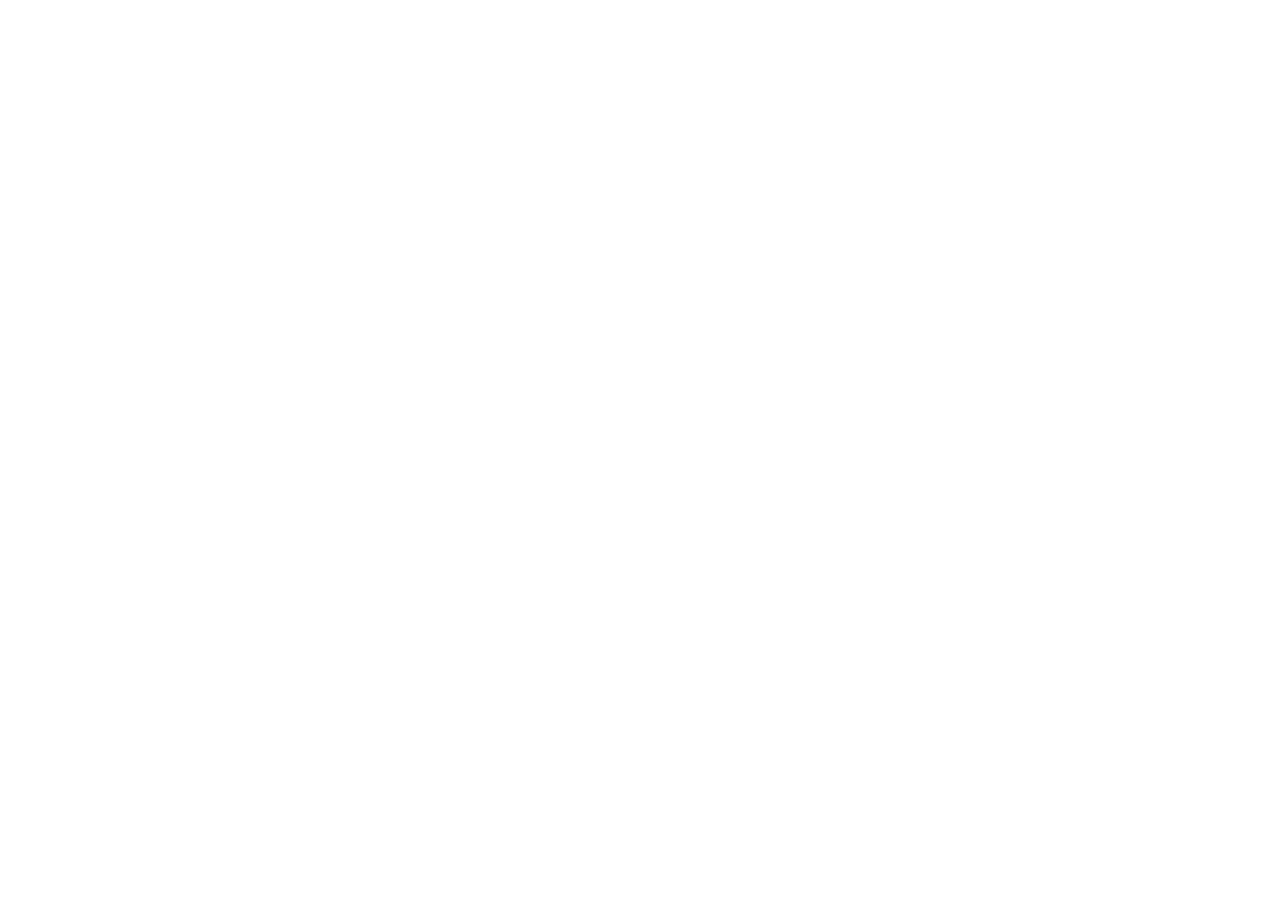
==== index.html @ b506a640 "create: index.html" ====
<!DOCTYPE html>
<html lang="en">
<head>
    <meta charset="UTF-8">
    <meta name="viewport" content="width=device-width, initial-scale=1.0">
    <title>Document</title>
</head>
<body>
    
</body>
</html>
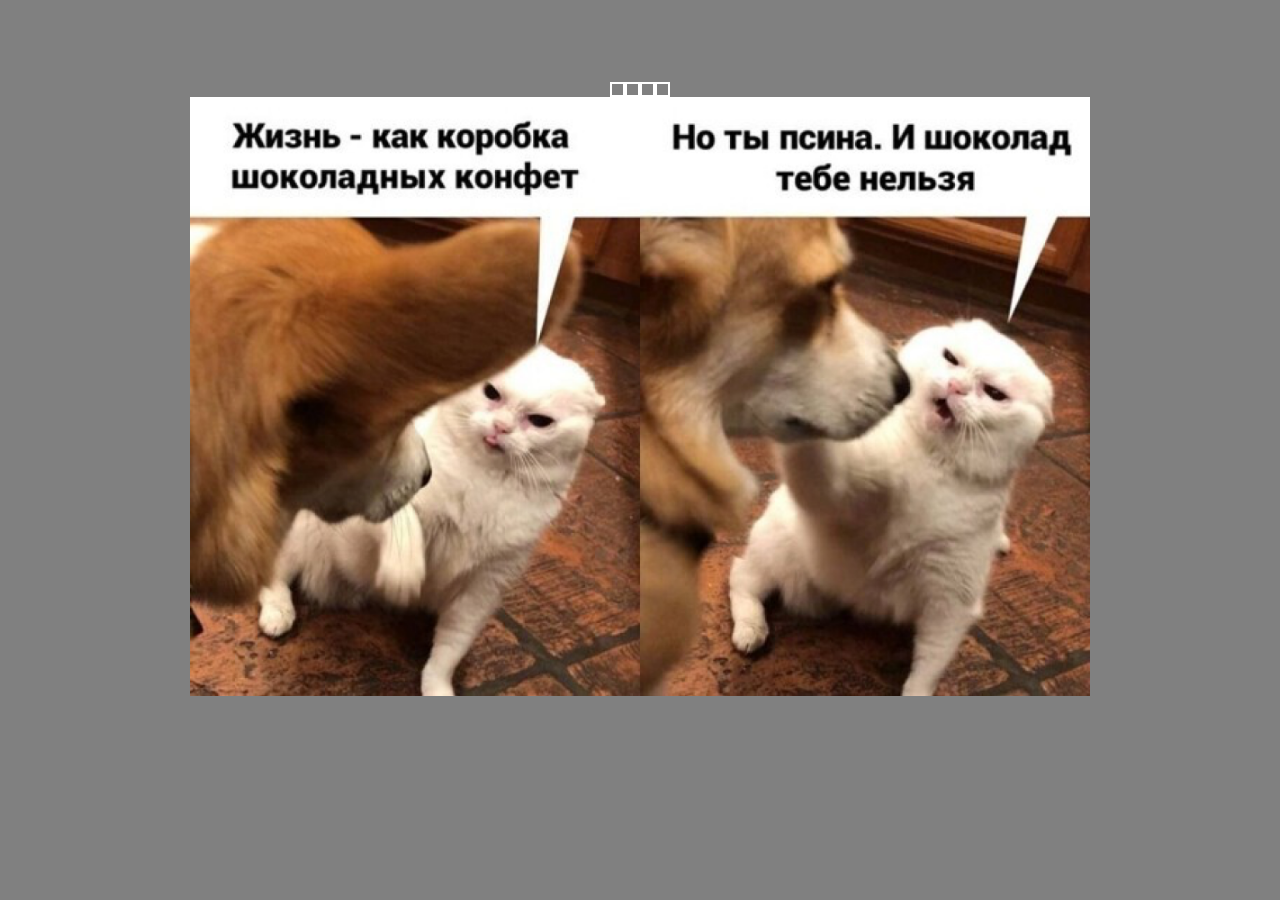
==== commit 048012e0: "init: function cssMemeSlider-task (Tus, Sep 12, 2023, 13:58 PM)" ====
--- a/index.html
+++ b/index.html
@@ -3,9 +3,37 @@
 <head>
     <meta charset="UTF-8">
     <meta name="viewport" content="width=device-width, initial-scale=1.0">
-    <title>Document</title>
+    <title>Mems</title>
+    <link rel="stylesheet" href="./css/normilise.css">
+    <link rel="stylesheet" href="./css/style.css">
+    <meta charset="UTF-8">
 </head>
 <body>
-    
+    <div class="wrapper">
+        <div class="slider">
+            <div class="slider-nav">
+                <label class="bar" for="r1"></label>
+                <label class="bar" for="r2"></label>
+                <label class="bar" for="r3"></label>
+                <label class="bar" for="r4"></label>
+            </div>
+            <div class="slider-items">
+                
+                <input type="radio" name="r" id="r1" checked>
+                <input type="radio" name="r" id="r2">
+                <input type="radio" name="r" id="r3">
+                <input type="radio" name="r" id="r4">
+
+
+
+                <div class="item r1"><img src="./img/image 4.png" alt="lol"></div>
+                <div class="item"><img src="./img/photo16851195442 1.png" alt="lol"></div>
+                <div class="item"><img src="./img/photo16851195453.webp" alt="lol"></div>
+                <div class="item"><img src="./img/scale_1200.webp" alt="lol"></div>
+            </div>
+            
+            
+        </div>
+    </div>
 </body>
 </html>--- a/css/normilise.css
+++ b/css/normilise.css
@@ -0,0 +1,19 @@
+ *{
+    margin: 0;
+    padding: 0;
+    -webkit-box-sizing: border-box;
+    -moz-box-sizing: border-box;
+    box-sizing: border-box;
+}
+.wrapper{
+    position: relative;
+    width: 100%;
+    height: 100vh;
+    display: flex;
+    justify-content: center;
+    align-items: center;
+}
+body{
+    position: relative;
+    background-color: gray;
+} 
--- a/css/style.css
+++ b/css/style.css
@@ -0,0 +1,51 @@
+ .slider{
+    position: relative;
+    overflow: hidden;
+    max-width: 900px;
+    height: auto;
+}
+.slider-items{
+    width: 400%;
+    height: 100%;
+    display: flex;
+}
+.slider-items .item{
+    width: 25%;
+    transition: .7s;
+}
+.slider-items .item img{
+    max-width: 100%;
+    height: auto;
+}
+.slider-items input{
+    position: absolute;
+    visibility: hidden;
+}
+.slider-nav{
+width: 100%;
+display: flex;
+justify-content: center;
+}
+.slider-nav .bar{
+    width: 15px;
+    height: 15px;
+    border: 2px solid #fff;
+    cursor: pointer;
+}
+
+
+.bar:hover{
+    background-color: white;
+}
+#r1:checked ~ .r1{
+margin-left: 0;
+}
+#r2:checked ~ .r1{
+margin-left: -25%;
+}
+#r3:checked ~ .r1{
+margin-left: -50%;
+}
+#r4:checked ~ .r1{
+margin-left: -75%;
+}  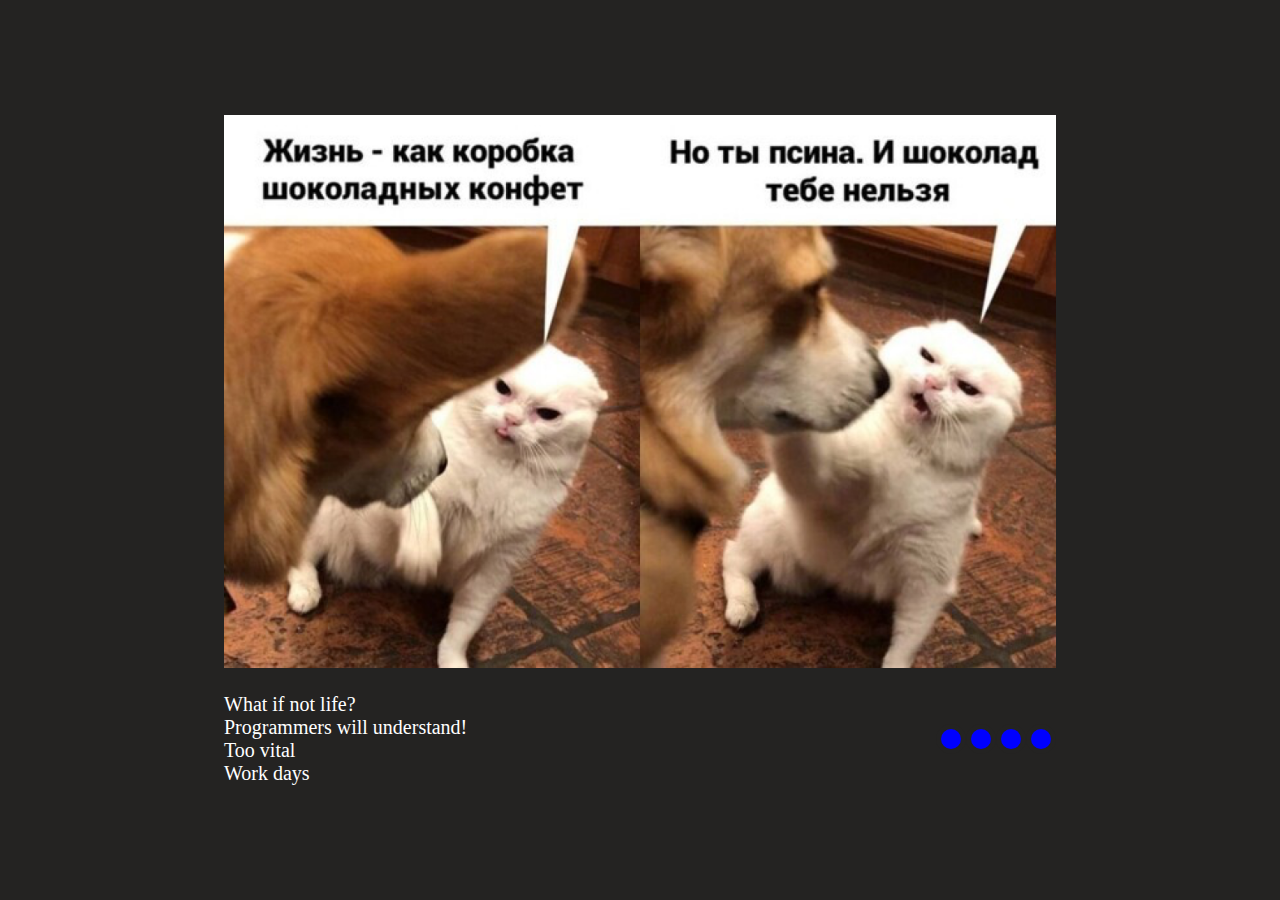
==== commit 376fbb0e: "add: raspolojenie elemntov (`date`)" ====
--- a/index.html
+++ b/index.html
@@ -11,12 +11,6 @@
 <body>
     <div class="wrapper">
         <div class="slider">
-            <div class="slider-nav">
-                <label class="bar" for="r1"></label>
-                <label class="bar" for="r2"></label>
-                <label class="bar" for="r3"></label>
-                <label class="bar" for="r4"></label>
-            </div>
             <div class="slider-items">
                 
                 <input type="radio" name="r" id="r1" checked>
@@ -27,12 +21,24 @@
 
 
                 <div class="item r1"><img src="./img/image 4.png" alt="lol"></div>
-                <div class="item"><img src="./img/photo16851195442 1.png" alt="lol"></div>
-                <div class="item"><img src="./img/photo16851195453.webp" alt="lol"></div>
-                <div class="item"><img src="./img/scale_1200.webp" alt="lol"></div>
+                <div class="item"><img src="./img/mem-pro-reklamu.png" alt="lol"></div>
+                <div class="item"><img src="./img/mem_pro_idea.png" alt="lol"></div>
+                <div class="item"><img src="./img/mem_pro_bag.png" alt="lol"></div>
             </div>
-            
-            
+        </div>
+        <div class="down">
+            <div class="text">
+                <p class="text-p p1">What if not life?</p>
+                <p class="text-p">Programmers will understand!</p>
+                <p class="text-p">Too vital</p>
+                <p class="text-p">Work days</p>
+            </div>
+            <div class="slider-nav">
+                <label class="bar" for="r1"></label>
+                <label class="bar" for="r2"></label>
+                <label class="bar" for="r3"></label>
+                <label class="bar" for="r4"></label>
+            </div>
         </div>
     </div>
 </body>
--- a/css/normilise.css
+++ b/css/normilise.css
@@ -6,14 +6,15 @@
     box-sizing: border-box;
 }
 .wrapper{
-    position: relative;
     width: 100%;
     height: 100vh;
     display: flex;
+    flex-direction: column;
     justify-content: center;
     align-items: center;
 }
 body{
-    position: relative;
-    background-color: gray;
+    background-color: #242322;
+    color: white;
+    font-size: 20px;
 } 
--- a/css/style.css
+++ b/css/style.css
@@ -1,13 +1,36 @@
  .slider{
-    position: relative;
     overflow: hidden;
-    max-width: 900px;
+    max-width: 832px;
     height: auto;
+    display: flex;
+    flex-direction: column;
+    
+}
+.down{
+    display: flex;
+    flex-direction: row;
+    align-items: center;
+    justify-content: space-between;
+    width: 832px;
+    margin-top: 20px;
 }
 .slider-items{
     width: 400%;
     height: 100%;
     display: flex;
+}
+.text{
+   /* overflow: hidden;
+   max-width: 1000px;
+   height: auto;
+   display: flex;
+   flex-direction: row; */
+}
+.text .text-p{
+    
+}
+.text .text-p p{
+   
 }
 .slider-items .item{
     width: 25%;
@@ -18,20 +41,22 @@
     height: auto;
 }
 .slider-items input{
-    position: absolute;
-    visibility: hidden;
+    display: none;
 }
 .slider-nav{
-width: 100%;
 display: flex;
 justify-content: center;
 }
 .slider-nav .bar{
-    width: 15px;
-    height: 15px;
-    border: 2px solid #fff;
+    width: 30px;
+    height: 30px;
+    border-radius: 50%;
+    background-color: blue;
+    border: 5px solid #242322;
     cursor: pointer;
+    transition: .5s;
 }
+
 
 
 .bar:hover{
@@ -48,4 +73,17 @@
 }
 #r4:checked ~ .r1{
 margin-left: -75%;
-}  +}  
+
+#r1:checked ~ .p1{
+    margin-left: 0;
+    }
+    #r2:checked ~ .p1{
+   display: none;
+    }
+    #r3:checked ~ .p1{
+    margin-left: -50%;
+    }
+    #r4:checked ~ .p1{
+    margin-left: -75%;
+    }  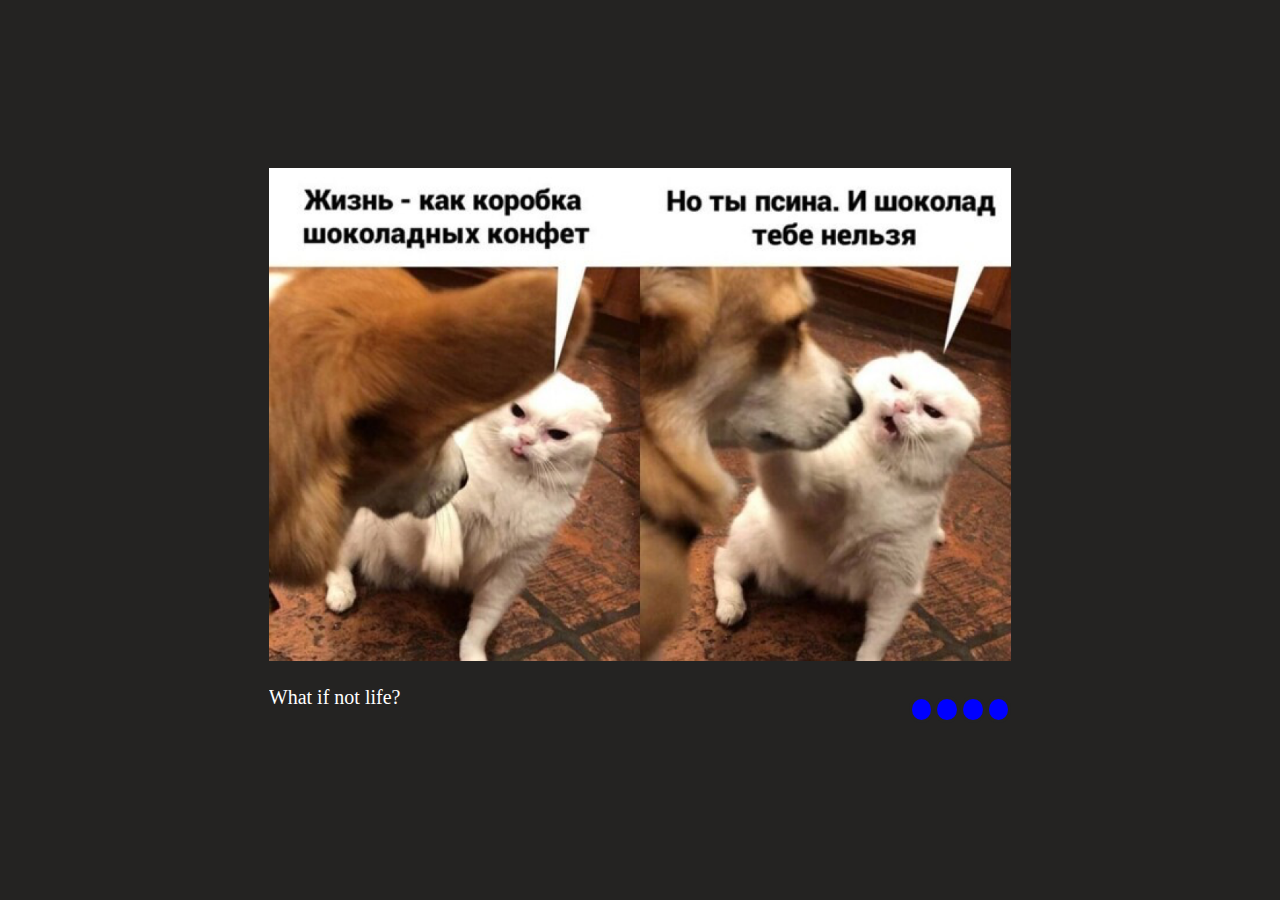
==== commit 6827ef62: "add: raspolojenie texta (`Wed 13.09.2023 16:19`)" ====
--- a/index.html
+++ b/index.html
@@ -27,11 +27,13 @@
             </div>
         </div>
         <div class="down">
-            <div class="text">
-                <p class="text-p p1">What if not life?</p>
-                <p class="text-p">Programmers will understand!</p>
-                <p class="text-p">Too vital</p>
-                <p class="text-p">Work days</p>
+            <div class="text-slider">
+                <div class="text">
+                    <p class="text-p p1">What if not life?</p>
+                    <p class="text-p">Programmers will understand!</p>
+                    <p class="text-p">Too vital</p>
+                    <p class="text-p">Work days</p>
+                </div>
             </div>
             <div class="slider-nav">
                 <label class="bar" for="r1"></label>
--- a/css/style.css
+++ b/css/style.css
@@ -1,17 +1,28 @@
  .slider{
     overflow: hidden;
-    max-width: 832px;
+    max-width: 58%;
     height: auto;
     display: flex;
     flex-direction: column;
-    
+}
+.text-slider{
+    overflow: hidden;
+    max-width: 18%;
+    height: auto;
+    display: flex;
+    flex-direction: column;
+}
+.text{
+    width: 400%;
+    height: 100%;
+    display: flex; 
 }
 .down{
-    display: flex;
-    flex-direction: row;
+     display: flex;
+     flex-direction: row;
+     width: 58%;
     align-items: center;
     justify-content: space-between;
-    width: 832px;
     margin-top: 20px;
 }
 .slider-items{
@@ -19,18 +30,8 @@
     height: 100%;
     display: flex;
 }
-.text{
-   /* overflow: hidden;
-   max-width: 1000px;
-   height: auto;
-   display: flex;
-   flex-direction: row; */
-}
-.text .text-p{
-    
-}
-.text .text-p p{
-   
+.text-p {
+  width: 245px; 
 }
 .slider-items .item{
     width: 25%;
@@ -48,11 +49,11 @@
 justify-content: center;
 }
 .slider-nav .bar{
-    width: 30px;
-    height: 30px;
+    width: 2vw;
+    height: 3vh;
     border-radius: 50%;
     background-color: blue;
-    border: 5px solid #242322;
+    border: 3px solid #242322;
     cursor: pointer;
     transition: .5s;
 }
@@ -79,7 +80,7 @@
     margin-left: 0;
     }
     #r2:checked ~ .p1{
-   display: none;
+        margin-left: -25%;
     }
     #r3:checked ~ .p1{
     margin-left: -50%;
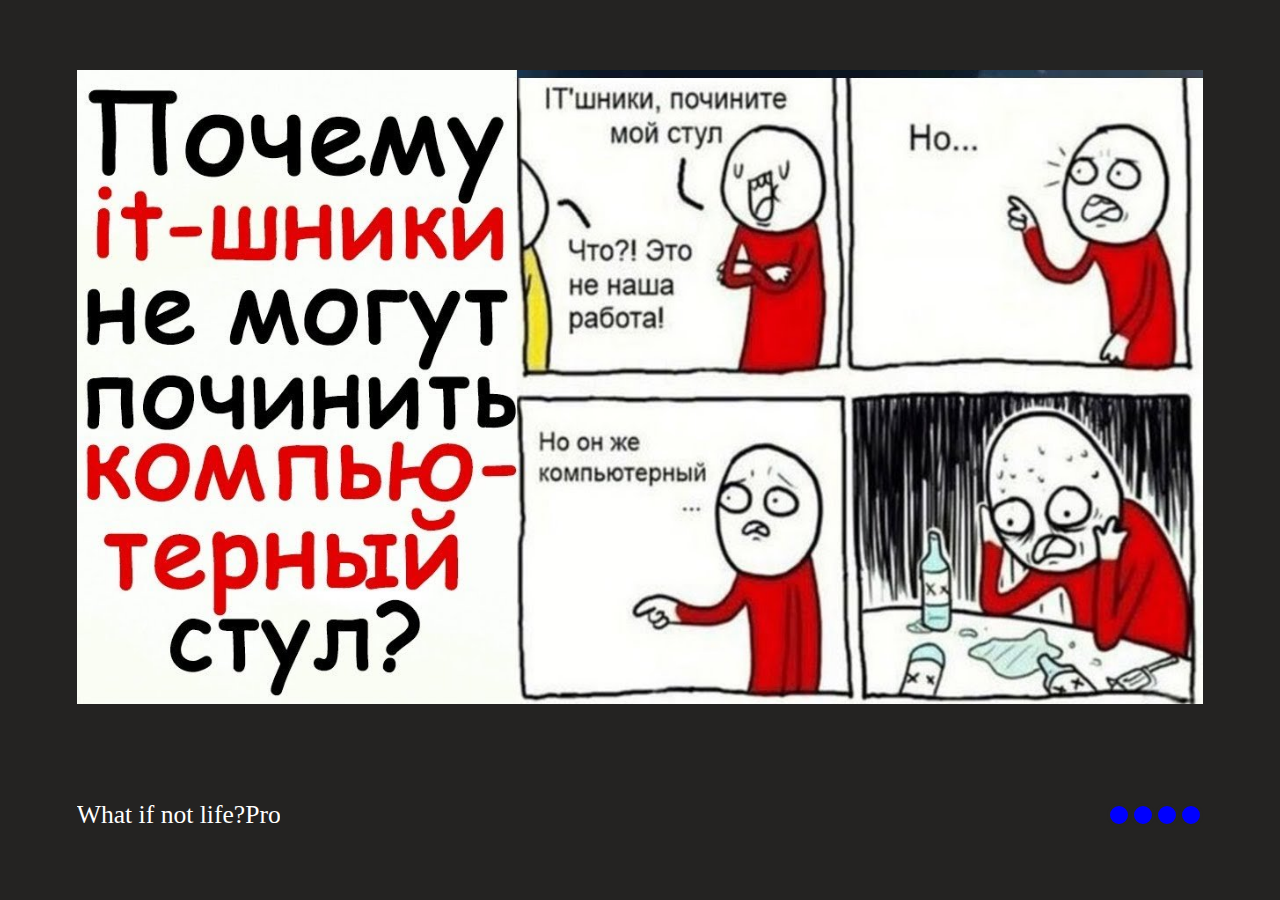
==== commit 5310a6b7: "add: adaptive (`14.09.2023 19:07`)" ====
--- a/index.html
+++ b/index.html
@@ -20,16 +20,16 @@
 
 
 
-                <div class="item r1"><img src="./img/image 4.png" alt="lol"></div>
+                <div class="item r1"><img src="./img/mem_pro_stul.png" alt="lol"></div>
                 <div class="item"><img src="./img/mem-pro-reklamu.png" alt="lol"></div>
-                <div class="item"><img src="./img/mem_pro_idea.png" alt="lol"></div>
+                <div class="item"><img src="./img/image 5.png" alt="lol"></div>
                 <div class="item"><img src="./img/mem_pro_bag.png" alt="lol"></div>
             </div>
         </div>
         <div class="down">
             <div class="text-slider">
                 <div class="text">
-                    <p class="text-p p1">What if not life?</p>
+                    <p class="text-p r1">What if not life?</p>
                     <p class="text-p">Programmers will understand!</p>
                     <p class="text-p">Too vital</p>
                     <p class="text-p">Work days</p>
--- a/css/normilise.css
+++ b/css/normilise.css
@@ -16,5 +16,5 @@
 body{
     background-color: #242322;
     color: white;
-    font-size: 20px;
+    font-size: 2vw;
 } 
--- a/css/style.css
+++ b/css/style.css
@@ -1,9 +1,10 @@
  .slider{
     overflow: hidden;
-    max-width: 58%;
+    max-width: 88%;
     height: auto;
     display: flex;
     flex-direction: column;
+    margin-top: 3%;
 }
 .text-slider{
     overflow: hidden;
@@ -16,23 +17,23 @@
     width: 400%;
     height: 100%;
     display: flex; 
+    flex-wrap: nowrap;
 }
 .down{
      display: flex;
      flex-direction: row;
-     width: 58%;
-    align-items: center;
-    justify-content: space-between;
-    margin-top: 20px;
+     width: 88%;
+     align-items: center;
+     justify-content: space-between;
+     margin-bottom: 3%;
+     margin-top: 3%;
 }
 .slider-items{
     width: 400%;
     height: 100%;
     display: flex;
 }
-.text-p {
-  width: 245px; 
-}
+
 .slider-items .item{
     width: 25%;
     transition: .7s;
@@ -49,8 +50,8 @@
 justify-content: center;
 }
 .slider-nav .bar{
-    width: 2vw;
-    height: 3vh;
+    width: 1.5rem;
+    height: 1.5rem;
     border-radius: 50%;
     background-color: blue;
     border: 3px solid #242322;
@@ -76,15 +77,12 @@
 margin-left: -75%;
 }  
 
-#r1:checked ~ .p1{
-    margin-left: 0;
-    }
-    #r2:checked ~ .p1{
-        margin-left: -25%;
-    }
-    #r3:checked ~ .p1{
-    margin-left: -50%;
-    }
-    #r4:checked ~ .p1{
-    margin-left: -75%;
-    }  +
+@media(max-width: 768px){
+.down{
+    flex-direction: column-reverse;
+}
+.text-slider{
+    margin-top: 3.5%;
+}
+}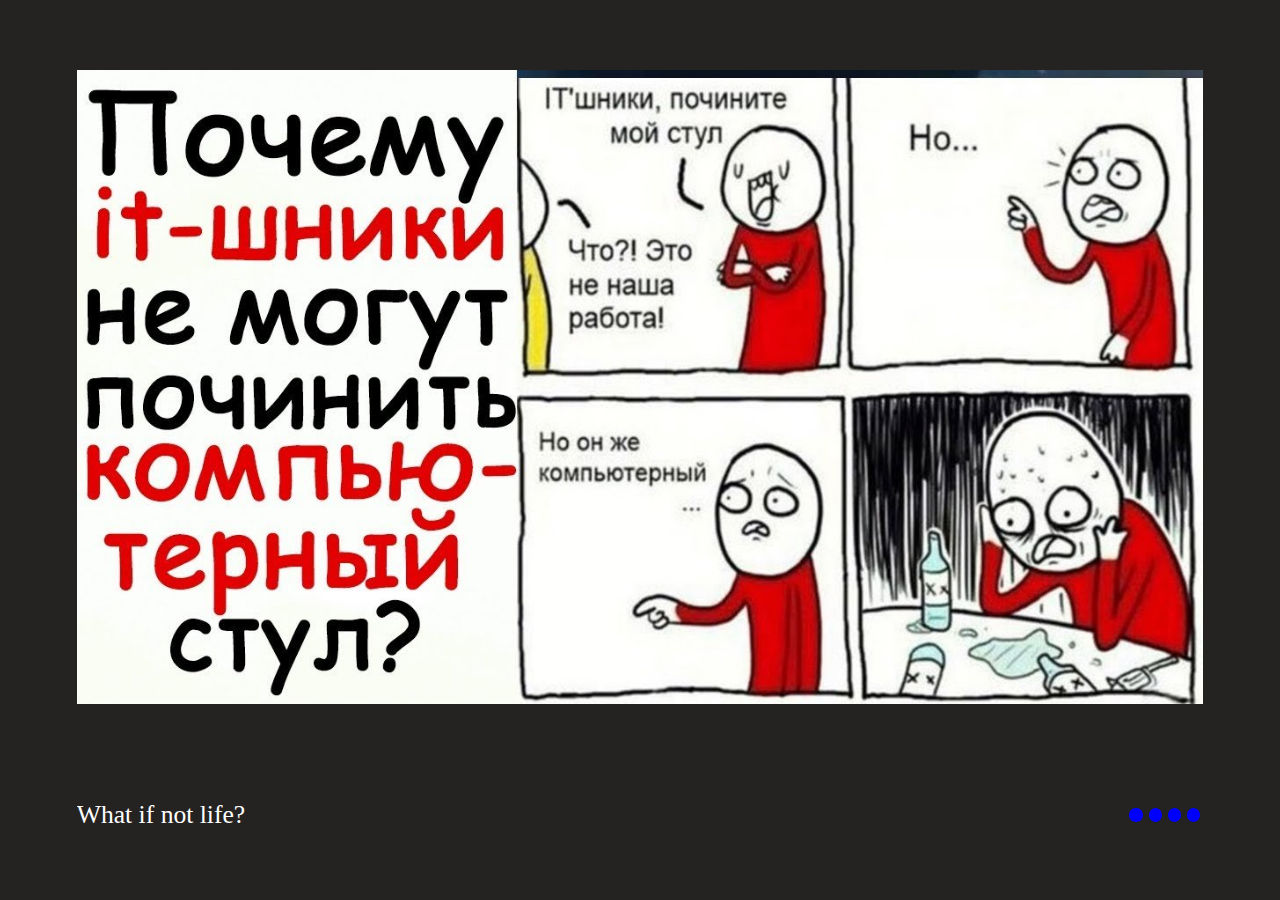
==== commit 3e017749: "add: end (`17.09.2023 13:12`)" ====
--- a/index.html
+++ b/index.html
@@ -29,7 +29,7 @@
         <div class="down">
             <div class="text-slider">
                 <div class="text">
-                    <p class="text-p r1">What if not life?</p>
+                    <p class="text-p p1">What if not life?</p>
                     <p class="text-p">Programmers will understand!</p>
                     <p class="text-p">Too vital</p>
                     <p class="text-p">Work days</p>
--- a/css/style.css
+++ b/css/style.css
@@ -1,25 +1,29 @@
- .slider{
-    overflow: hidden;
-    max-width: 88%;
-    height: auto;
-    display: flex;
-    flex-direction: column;
-    margin-top: 3%;
-}
-.text-slider{
-    overflow: hidden;
-    max-width: 18%;
-    height: auto;
-    display: flex;
-    flex-direction: column;
-}
-.text{
-    width: 400%;
-    height: 100%;
-    display: flex; 
-    flex-wrap: nowrap;
-}
-.down{
+ .slider {
+     overflow: hidden;
+     max-width: 88%;
+     height: auto;
+     display: flex;
+     flex-direction: column;
+     margin-top: 3%;
+ }
+
+ .text-slider {
+      overflow: hidden;
+     display: flex;
+     flex-direction: column;
+ }
+
+ .text {
+    width: 400%; 
+     height: 100%; 
+     display: flex;
+     flex-wrap: nowrap;
+ }
+ .text-p{
+    width: 25%;
+ }
+
+ .down {
      display: flex;
      flex-direction: row;
      width: 88%;
@@ -27,62 +31,97 @@
      justify-content: space-between;
      margin-bottom: 3%;
      margin-top: 3%;
-}
-.slider-items{
-    width: 400%;
-    height: 100%;
-    display: flex;
-}
+ }
 
-.slider-items .item{
-    width: 25%;
-    transition: .7s;
-}
-.slider-items .item img{
-    max-width: 100%;
-    height: auto;
-}
-.slider-items input{
-    display: none;
-}
-.slider-nav{
-display: flex;
-justify-content: center;
-}
-.slider-nav .bar{
-    width: 1.5rem;
-    height: 1.5rem;
-    border-radius: 50%;
-    background-color: blue;
-    border: 3px solid #242322;
-    cursor: pointer;
-    transition: .5s;
-}
+ .slider-items {
+     width: 400%;
+     height: 100%;
+     display: flex;
+ }
+
+ .slider-items .item {
+     width: 25%;
+     transition: .7s;
+ }
+
+ .slider-items .item img {
+     max-width: 100%;
+     object-fit: cover;
+     height: auto;
+ }
+
+ .slider-items input {
+     display: none;
+ }
+
+ .slider-nav {
+     display: flex;
+     justify-content: center;
+ }
+
+ .slider-nav .bar {
+     width: 1.2rem;
+     height: 1.2rem;
+     border-radius: 50%;
+     background-color: blue;
+     border: 3px solid #242322;
+     cursor: pointer;
+     transition: .5s;
+ }
 
 
 
-.bar:hover{
-    background-color: white;
-}
-#r1:checked ~ .r1{
-margin-left: 0;
-}
-#r2:checked ~ .r1{
-margin-left: -25%;
-}
-#r3:checked ~ .r1{
-margin-left: -50%;
-}
-#r4:checked ~ .r1{
-margin-left: -75%;
-}  
+ .bar:hover {
+     background-color: white;
+ }
 
+ #r1:checked~.r1 {
+     margin-left: 0;
+ }
 
-@media(max-width: 768px){
-.down{
-    flex-direction: column-reverse;
-}
-.text-slider{
-    margin-top: 3.5%;
-}
-}+ #r2:checked~.r1 {
+     margin-left: -25%;
+ }
+
+ #r3:checked~.r1 {
+     margin-left: -50%;
+ }
+
+ #r4:checked~.r1 {
+     margin-left: -75%;
+ }
+ .bar:checked{
+    background-color: #242322;
+ }
+ .slider-nav:has(#r1:checked) + .text-slider .text-p{
+    transform: translateX(-100%);
+ }
+
+ #r1:checked~.bar {
+     background-color: #242322;
+ }
+
+ #r2:checked~.bar {
+     background-color: #242322;
+ }
+
+ #r3:checked~.bar {
+     background-color: #242322;
+ }
+
+ #r4:checked~.bar {
+     background-color: #242322;
+ }
+
+ @media(max-width: 768px) {
+     .down {
+         flex-direction: column-reverse;
+     }
+
+     .text-slider {
+         margin-top: 3.5%;
+     }
+     .text-p{
+        text-align: center;
+     }
+ }